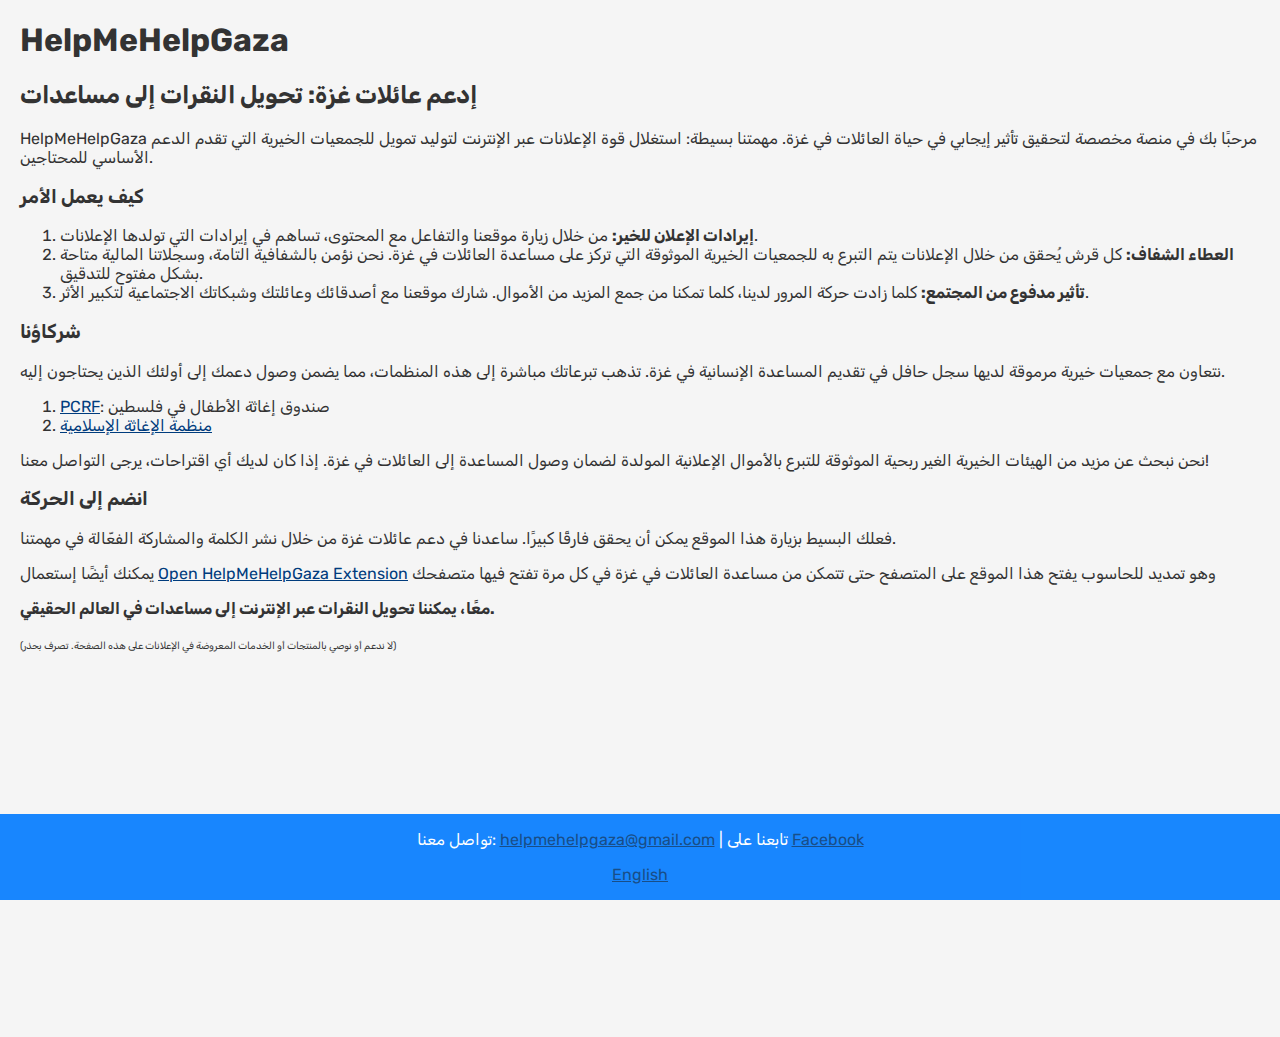
==== ar.html @ 44040ca2 "add adsense code to html files" ====
<!DOCTYPE html>
<html lang="ar">

<head>
	<meta charset="UTF-8">
	<meta name="viewport" content="width=device-width, initial-scale=1.0">
	<meta name="description" content="دعم عائلات غزة: تحويل النقرات إلى مساعدات">
	<title>HelpMeHelpGaza</title>
	<link rel="icon" href="favicon.ico" type="image/x-icon"/>
	<link href="https://fonts.googleapis.com/css2?family=Rubik&display=swap" rel="stylesheet">
	<script src="scipts.js"></script>
	<link rel="stylesheet" href="styles.css">
	<script async src="https://pagead2.googlesyndication.com/pagead/js/adsbygoogle.js?client=ca-pub-2521266995180224"
     crossorigin="anonymous"></script>
</head>

<body>
	<h1>HelpMeHelpGaza</h1>
	<h2>إدعم عائلات غزة: تحويل النقرات إلى مساعدات</h2>
	<p>HelpMeHelpGaza مرحبًا بك في
	منصة مخصصة لتحقيق تأثير إيجابي في حياة العائلات في غزة. مهمتنا بسيطة: استغلال قوة الإعلانات عبر الإنترنت لتوليد تمويل للجمعيات الخيرية التي تقدم الدعم الأساسي للمحتاجين.</p>

	<h3>كيف يعمل الأمر</h3>
	<ol>
		<li><strong>إيرادات الإعلان للخير:</strong> من خلال زيارة موقعنا والتفاعل مع المحتوى، تساهم في إيرادات التي تولدها الإعلانات.</li>
		<li><strong>العطاء الشفاف:</strong> كل قرش يُحقق من خلال الإعلانات يتم التبرع به للجمعيات الخيرية الموثوقة التي تركز على مساعدة العائلات في غزة. نحن نؤمن بالشفافية التامة، وسجلاتنا المالية متاحة بشكل مفتوح للتدقيق.</li>
		<li><strong>تأثير مدفوع من المجتمع:</strong> كلما زادت حركة المرور لدينا، كلما تمكنا من جمع المزيد من الأموال. شارك موقعنا مع أصدقائك وعائلتك وشبكاتك الاجتماعية لتكبير الأثر.</li>
	</ol>

	<h3>شركاؤنا</h3>
	<p>نتعاون مع جمعيات خيرية مرموقة لديها سجل حافل في تقديم المساعدة الإنسانية في غزة. تذهب تبرعاتك مباشرة إلى هذه المنظمات، مما يضمن وصول دعمك إلى أولئك الذين يحتاجون إليه.</p>

	<ol>
		<li><a href="https://www.pcrf.net/" target="_blank">PCRF</a>: صندوق إغاثة الأطفال في فلسطين</li>
		<li><a href="https://www.islamic-relief.me/palestine-emergency-appeal/" target="_blank">منظمة الإغاثة الإسلامية</a></li>
	</ol>

	<p>نحن نبحث عن مزيد من الهيئات الخيرية الغير ربحية الموثوقة للتبرع بالأموال الإعلانية المولدة لضمان وصول المساعدة إلى العائلات في غزة. إذا كان لديك أي اقتراحات، يرجى التواصل معنا!</p>

	<h3>انضم إلى الحركة</h3>
	<p>فعلك البسيط بزيارة هذا الموقع يمكن أن يحقق فارقًا كبيرًا. ساعدنا في دعم عائلات غزة من خلال نشر الكلمة والمشاركة الفعّالة في مهمتنا.</p>
	<p> يمكنك أيضًا إستعمال <a href="https://github.com/NoobJsPerson/open-helpmehelpgaza" target="_blank">Open HelpMeHelpGaza Extension</a> وهو تمديد للحاسوب يفتح هذا الموقع على المتصفح حتى تتمكن من مساعدة العائلات في غزة في كل مرة تفتح فيها متصفحك</p>
	<p><strong>معًا، يمكننا تحويل النقرات عبر الإنترنت إلى مساعدات في العالم الحقيقي.</strong></p>
	<span class="small">(لا ندعم أو نوصي بالمنتجات أو الخدمات المعروضة في الإعلانات على هذه الصفحة. تصرف بحذر)</span>
	<footer>
		<p>تواصل معنا: <a href="mailto:helpmehelpgaza@gmail.com">helpmehelpgaza@gmail.com</a> | تابعنا على <a href="https://www.facebook.com/profile.php?id=61553260445418">Facebook</a></p>
		<p><a href="/index.html">English</a></p>
	</footer>
</body>

</html>
---- styles.css ----
body {
    max-width: 100%;
    margin: 20px;
    margin-bottom: 30%;
    padding: 0;
    background-color: #f5f5f5;
    color: #333;
    font-family: 'Rubik', sans-serif;
    max-width: 100%;
}
footer {
    position: fixed;
    text-align: center;
    opacity: 0.9;
    z-index: 5;
    background-color: #007BFF;
    color: #fff;
    padding: 0px;
    width: 100%;
    bottom: 0;
    left: 0;
    right: 0;
}
.small {
    font-size: 10px;
}
a {
    color:#003c7d;
}
.small-ad {
    display: none;
}
.center-text {
    text-align: center;
}
.big {
    color: red;
    font-weight: bold;
    font-size: 2em;
}
@media (max-width: 700px) {
    .big-ad {
    	display: none;
    }
    .small-ad {
	    display: initial;
    }
}
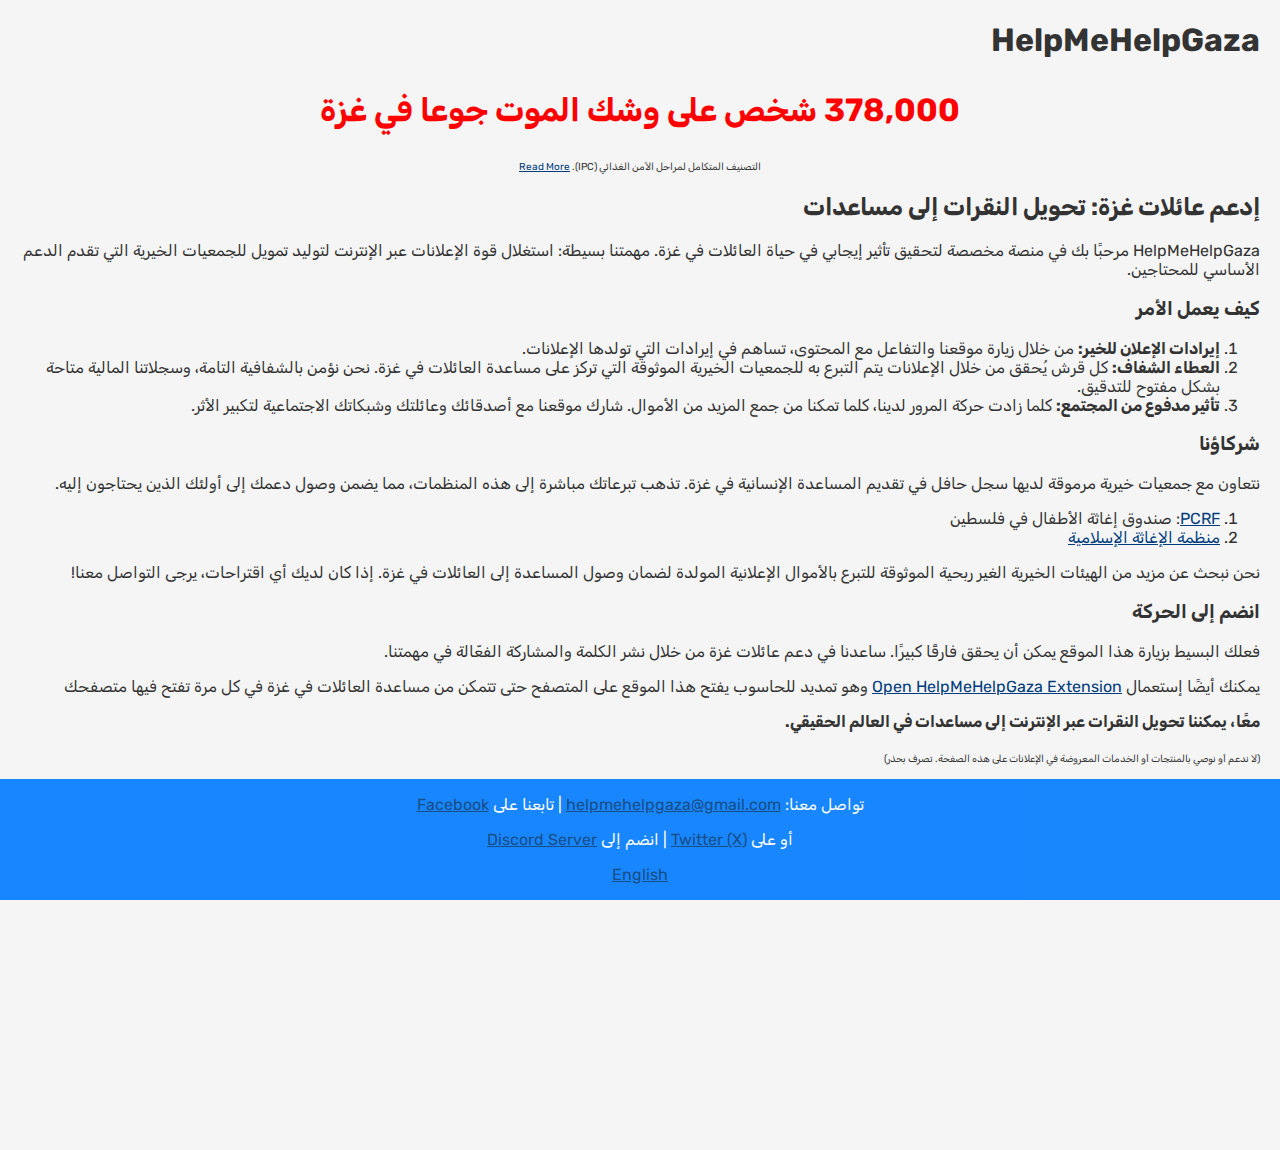
==== commit 20fcbfbe: "update and fix direction in arabic version" ====
--- a/ar.html
+++ b/ar.html
@@ -1,5 +1,5 @@
 <!DOCTYPE html>
-<html lang="ar">
+<html lang="ar" dir="rtl">
 
 <head>
 	<meta charset="UTF-8">
@@ -10,12 +10,26 @@
 	<link href="https://fonts.googleapis.com/css2?family=Rubik&display=swap" rel="stylesheet">
 	<script src="scipts.js"></script>
 	<link rel="stylesheet" href="styles.css">
-	<script async src="https://pagead2.googlesyndication.com/pagead/js/adsbygoogle.js?client=ca-pub-2521266995180224"
-     crossorigin="anonymous"></script>
 </head>
 
 <body>
 	<h1>HelpMeHelpGaza</h1>
+	<div class="center-text">
+		<p class="big">378,000 شخص على وشك الموت جوعا في غزة</p>
+		<p class="small">التصنيف المتكامل لمراحل الأمن الغذائي (IPC). <a href="blogs/stats-about-famine-en.html">Read More</a></p>
+	</div>
+	<div class="small-ad">
+		<script type="text/javascript">
+			atOptions = {
+				'key' : '167843d3d21fd6d99da79cbcc9fb5301',
+				'format' : 'iframe',
+				'height' : 50,
+				'width' : 320,
+				'params' : {}
+			};
+			document.write('<scr' + 'ipt type="text/javascript" src="//cockpiteconomicspayroll.com/167843d3d21fd6d99da79cbcc9fb5301/invoke.js"></scr' + 'ipt>');
+		</script>
+	</div>
 	<h2>إدعم عائلات غزة: تحويل النقرات إلى مساعدات</h2>
 	<p>HelpMeHelpGaza مرحبًا بك في
 	منصة مخصصة لتحقيق تأثير إيجابي في حياة العائلات في غزة. مهمتنا بسيطة: استغلال قوة الإعلانات عبر الإنترنت لتوليد تمويل للجمعيات الخيرية التي تقدم الدعم الأساسي للمحتاجين.</p>
@@ -42,8 +56,34 @@
 	<p> يمكنك أيضًا إستعمال <a href="https://github.com/NoobJsPerson/open-helpmehelpgaza" target="_blank">Open HelpMeHelpGaza Extension</a> وهو تمديد للحاسوب يفتح هذا الموقع على المتصفح حتى تتمكن من مساعدة العائلات في غزة في كل مرة تفتح فيها متصفحك</p>
 	<p><strong>معًا، يمكننا تحويل النقرات عبر الإنترنت إلى مساعدات في العالم الحقيقي.</strong></p>
 	<span class="small">(لا ندعم أو نوصي بالمنتجات أو الخدمات المعروضة في الإعلانات على هذه الصفحة. تصرف بحذر)</span>
+	<div class="big-ad">
+		<script type="text/javascript">
+			atOptions = {
+				'key' : 'e86bc69e6d2e89c1b78f659e9b4c73d3',
+				'format' : 'iframe',
+				'height' : 90,
+				'width' : 728,
+				'params' : {}
+			};
+			document.write('<scr' + 'ipt type="text/javascript" src="//cockpiteconomicspayroll.com/e86bc69e6d2e89c1b78f659e9b4c73d3/invoke.js"></scr' + 'ipt>');
+		</script>
+	</div>
+	<div class="small-ad">
+		<script type="text/javascript">
+			atOptions = {
+				'key' : 'cb1886bb3a43ab57fc9ee2b6c716205c',
+				'format' : 'iframe',
+				'height' : 250,
+				'width' : 300,
+				'params' : {}
+			};
+			document.write('<scr' + 'ipt type="text/javascript" src="//cockpiteconomicspayroll.com/cb1886bb3a43ab57fc9ee2b6c716205c/invoke.js"></scr' + 'ipt>');
+		</script>
+	</div>
+
+	
 	<footer>
-		<p>تواصل معنا: <a href="mailto:helpmehelpgaza@gmail.com">helpmehelpgaza@gmail.com</a> | تابعنا على <a href="https://www.facebook.com/profile.php?id=61553260445418">Facebook</a></p>
+		<p>تواصل معنا: <a href="mailto:helpmehelpgaza@gmail.com">helpmehelpgaza@gmail.com</a> | تابعنا على <a href="https://www.facebook.com/profile.php?id=61553260445418">Facebook</a></p>  أو على <a href="https://twitter.com/helpmehelpgaza">Twitter (X)</a> | انضم إلى <a href="https://discord.com/invite/BfhUSAAPZ5">Discord Server</a></p>
 		<p><a href="/index.html">English</a></p>
 	</footer>
 </body>
--- a/styles.css
+++ b/styles.css
@@ -38,11 +38,25 @@
     font-weight: bold;
     font-size: 2em;
 }
+.iframe {
+	width: 85vw;
+	height: 77vh;
+	padding: 5px;
+	border-radius: 15px;
+	border: 0;
+}
+
 @media (max-width: 700px) {
-    .big-ad {
-    	display: none;
+    .iframe {
+	width: 100%;
+	height: 35vh;
+	padding: 0;
+	border-radius: 0;
     }
-    .small-ad {
-	    display: initial;
-    }
+	.small-ad {
+		display: block;
+	}
+	.big-ad {
+		display: none;
+	}
 }
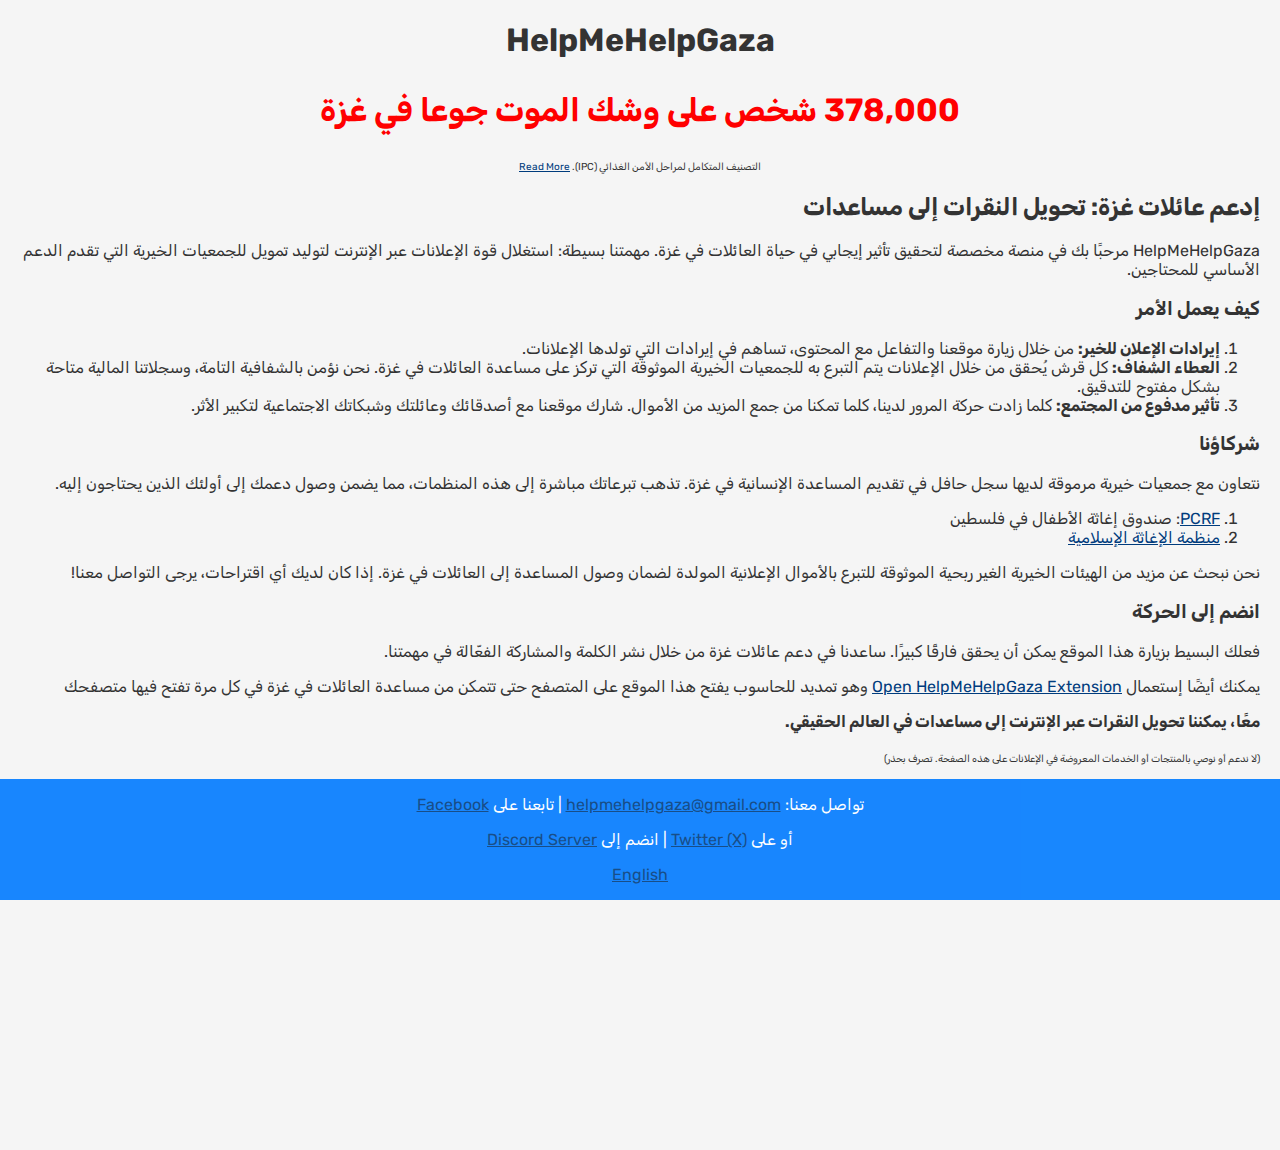
==== commit ad5970e3: "center h1 tag in ar.html" ====
--- a/ar.html
+++ b/ar.html
@@ -13,7 +13,9 @@
 </head>
 
 <body>
-	<h1>HelpMeHelpGaza</h1>
+	<div class="center-text">
+		<h1>HelpMeHelpGaza</h1>
+	</div>
 	<div class="center-text">
 		<p class="big">378,000 شخص على وشك الموت جوعا في غزة</p>
 		<p class="small">التصنيف المتكامل لمراحل الأمن الغذائي (IPC). <a href="blogs/stats-about-famine-en.html">Read More</a></p>
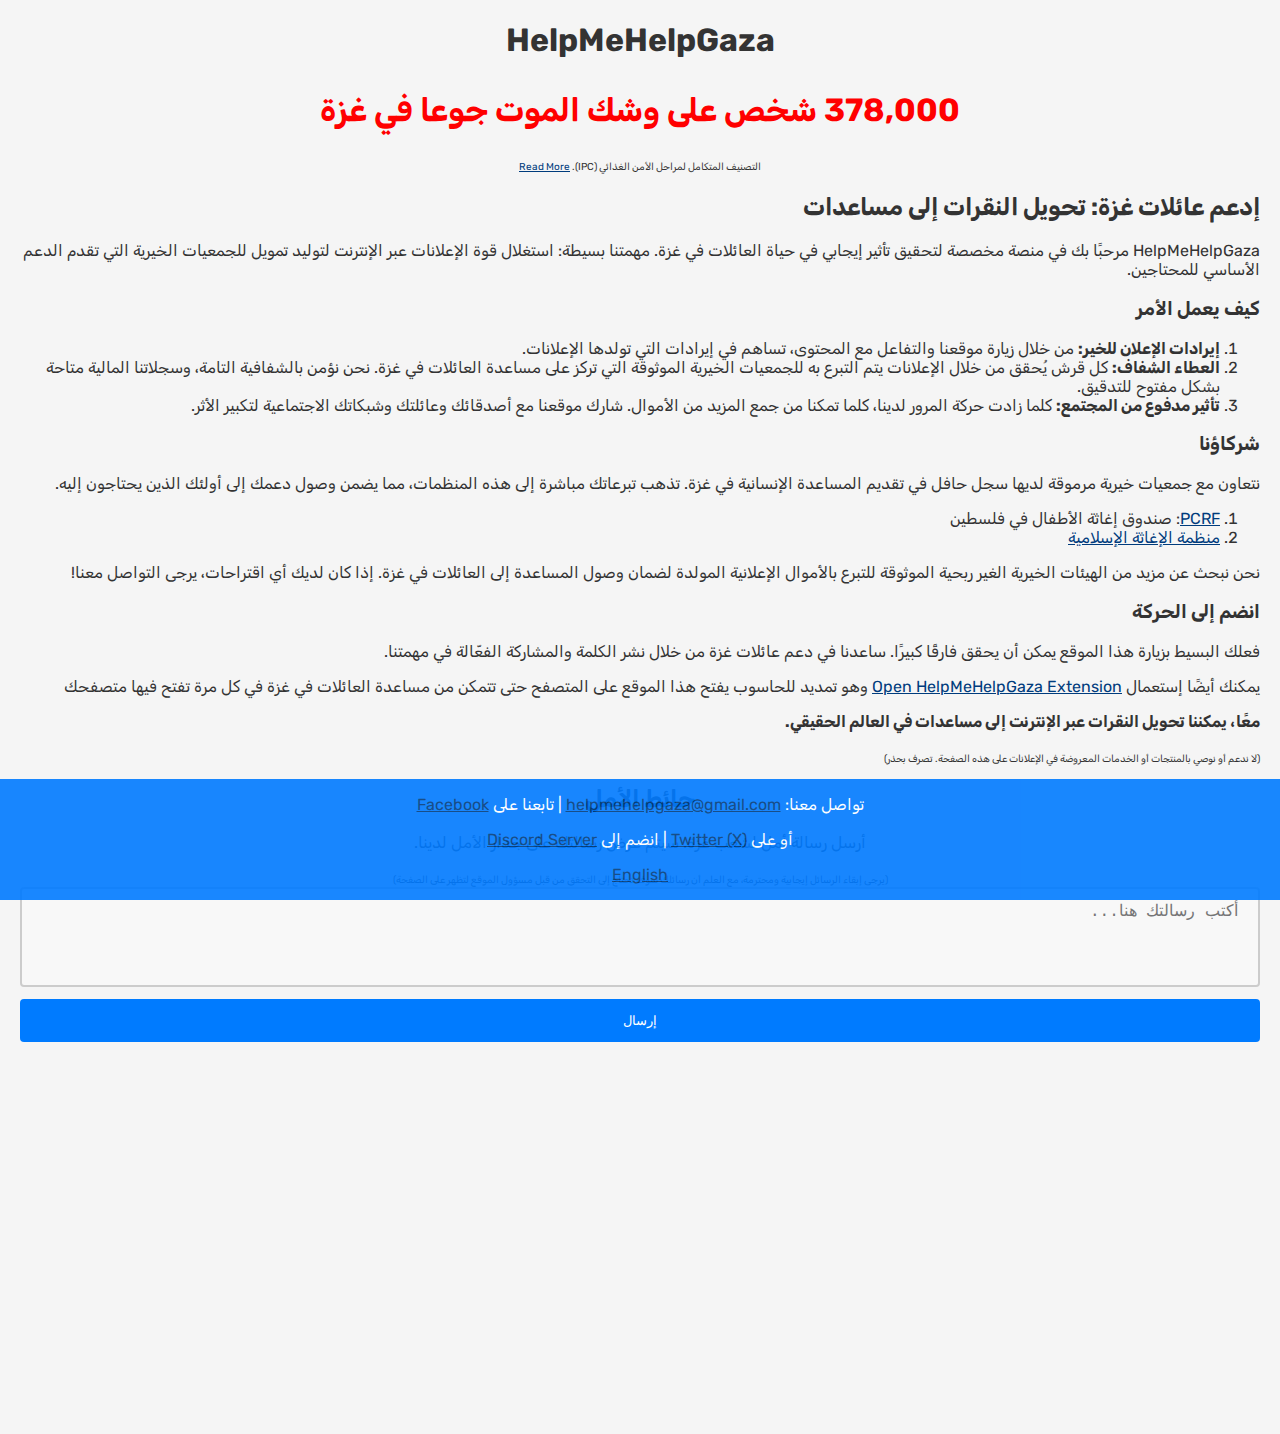
==== commit 385583ae: "add wall of hope to the arabic page" ====
--- a/ar.html
+++ b/ar.html
@@ -8,7 +8,7 @@
 	<title>HelpMeHelpGaza</title>
 	<link rel="icon" href="favicon.ico" type="image/x-icon"/>
 	<link href="https://fonts.googleapis.com/css2?family=Rubik&display=swap" rel="stylesheet">
-	<script src="scipts.js"></script>
+	<script src="wallofhope.js" defer></script>
 	<link rel="stylesheet" href="styles.css">
 </head>
 
@@ -82,7 +82,17 @@
 			document.write('<scr' + 'ipt type="text/javascript" src="//cockpiteconomicspayroll.com/cb1886bb3a43ab57fc9ee2b6c716205c/invoke.js"></scr' + 'ipt>');
 		</script>
 	</div>
+	<div class="center-text">
+		<h2>حائط الأمل</h2>
+		<p>أرسل رسالة أمل لشعب غزة. سيتم عرض رسالتك على جدار الأمل لدينا.</p>
+		<span class="small">(يرجى إبقاء الرسائل إيجابية ومحترمة، مع العلم أن رسائلك سوف تحتاج إلى التحقق من قبل مسؤول الموقع لتظهر على الصفحة)</span>
+		<textarea id="message" placeholder="أكتب رسالتك هنا..."></textarea>
+		<button onclick="postMessage()">إرسال</button>
+		<div id="wall"></div>
 
+		</div>
+		<div id="snackbar">تم إرسال الرسالة وهي في انتظار الموافقة!</div>
+	</div>
 	
 	<footer>
 		<p>تواصل معنا: <a href="mailto:helpmehelpgaza@gmail.com">helpmehelpgaza@gmail.com</a> | تابعنا على <a href="https://www.facebook.com/profile.php?id=61553260445418">Facebook</a></p>  أو على <a href="https://twitter.com/helpmehelpgaza">Twitter (X)</a> | انضم إلى <a href="https://discord.com/invite/BfhUSAAPZ5">Discord Server</a></p>
--- a/styles.css
+++ b/styles.css
@@ -60,3 +60,77 @@
 		display: none;
 	}
 }
+textarea {
+	width: 100%;
+	height: 100px;
+	padding: 12px 20px;
+	box-sizing: border-box;
+	border: 2px solid #ccc;
+	border-radius: 4px;
+	background-color: #f8f8f8;
+	font-size: 16px;
+	resize: none;
+}
+button {
+	background-color: #007BFF;
+	color: white;
+	padding: 14px 20px;
+	margin: 8px 0;
+	border: none;
+	border-radius: 4px;
+	cursor: pointer;
+	width: 100%;
+}
+.message {
+	padding: 20px;
+	margin: 20px;
+	border-radius: 10px;
+	background-color: #f8f8f8;
+	border: 1px solid #ccc;
+}
+/* The snackbar - position it at the bottom and in the middle of the screen */
+#snackbar {
+	visibility: hidden; /* Hidden by default. Visible on click */
+	min-width: 250px; /* Set a default minimum width */
+	margin-left: -125px; /* Divide value of min-width by 2 */
+	background-color: #333; /* Black background color */
+	color: #fff; /* White text color */
+	text-align: center; /* Centered text */
+	border-radius: 2px; /* Rounded borders */
+	padding: 16px; /* Padding */
+	position: fixed; /* Sit on top of the screen */
+	z-index: 6; /* Add a z-index if needed */
+	left: 50%; /* Center the snackbar */
+	right: 5	0%;
+	bottom: 30px; /* 30px from the bottom */
+  }
+  
+  /* Show the snackbar when clicking on a button (class added with JavaScript) */
+  #snackbar.show {
+	visibility: visible; /* Show the snackbar */
+	/* Add animation: Take 0.5 seconds to fade in and out the snackbar.
+	However, delay the fade out process for 2.5 seconds */
+	-webkit-animation: fadein 0.5s, fadeout 0.5s 2.5s;
+	animation: fadein 0.5s, fadeout 0.5s 2.5s;
+  }
+  
+  /* Animations to fade the snackbar in and out */
+  @-webkit-keyframes fadein {
+	from {bottom: 0; opacity: 0;}
+	to {bottom: 30px; opacity: 1;}
+  }
+  
+  @keyframes fadein {
+	from {bottom: 0; opacity: 0;}
+	to {bottom: 30px; opacity: 1;}
+  }
+  
+  @-webkit-keyframes fadeout {
+	from {bottom: 30px; opacity: 1;}
+	to {bottom: 0; opacity: 0;}
+  }
+  
+  @keyframes fadeout {
+	from {bottom: 30px; opacity: 1;}
+	to {bottom: 0; opacity: 0;}
+  }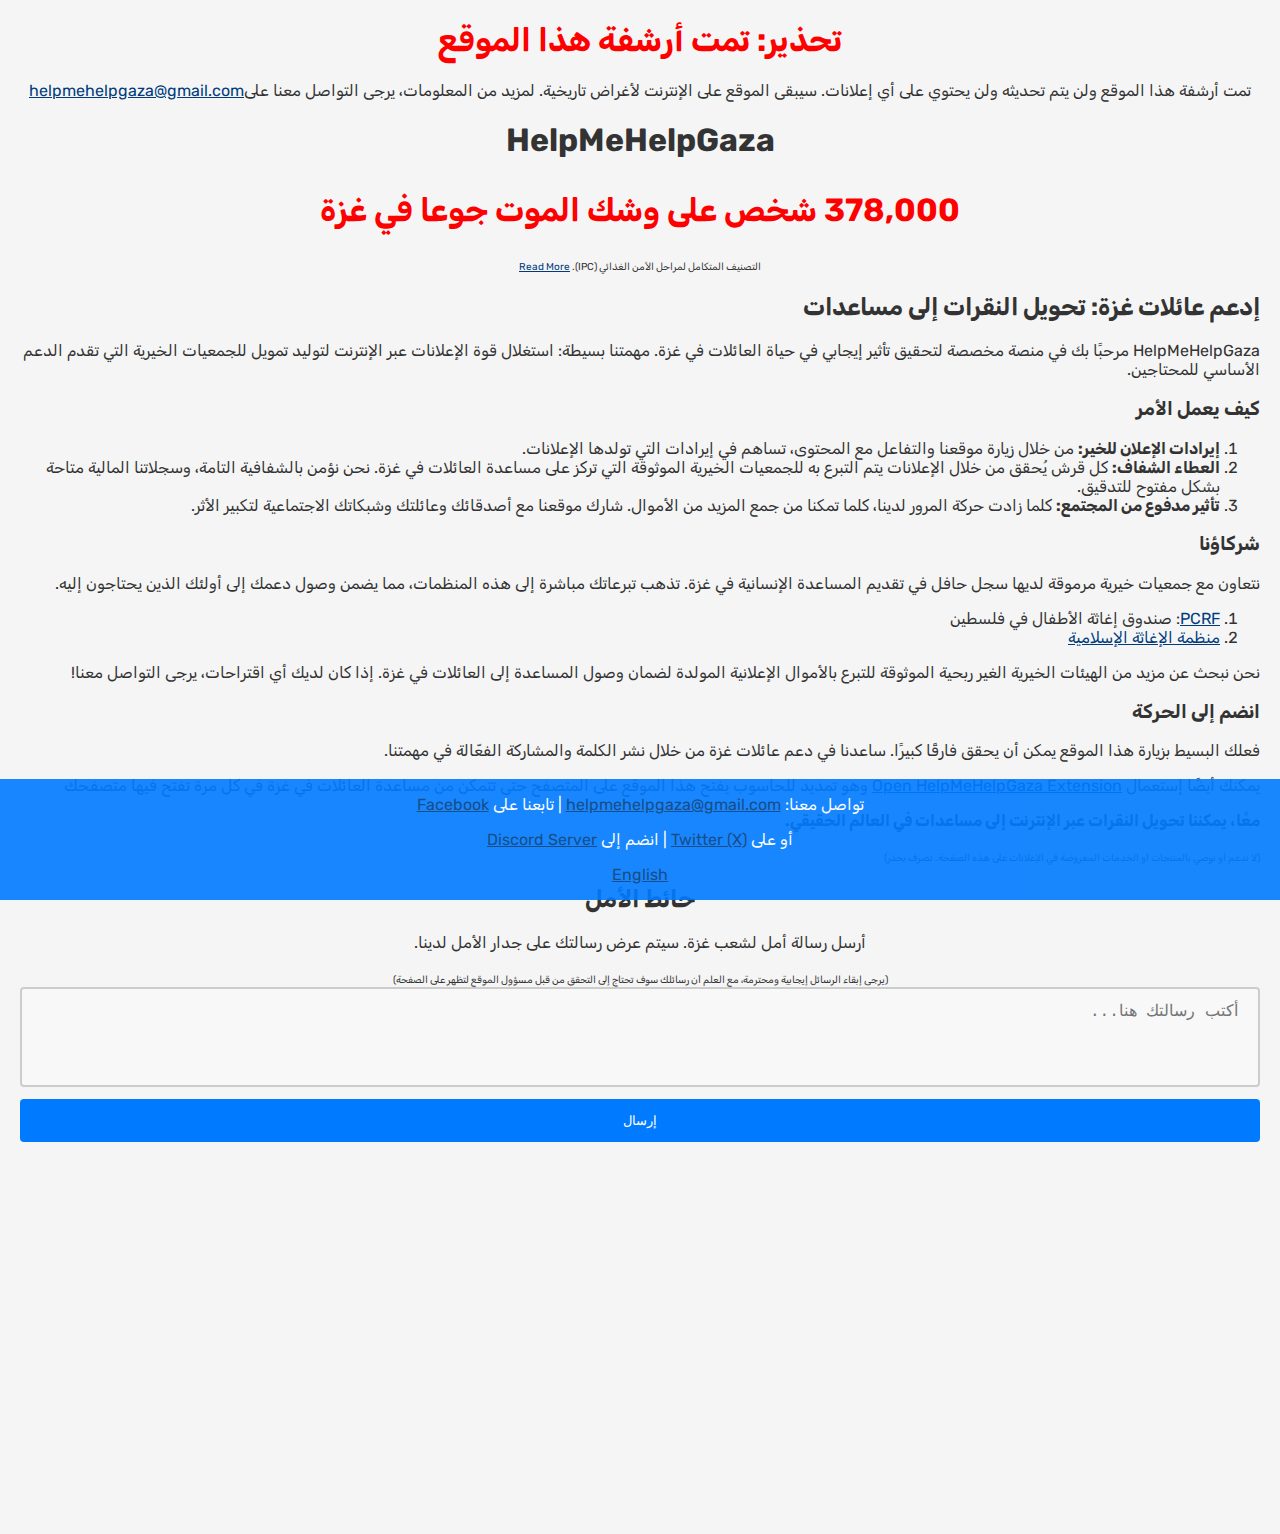
==== commit 8b10f30c: "archive the project" ====
--- a/ar.html
+++ b/ar.html
@@ -14,23 +14,14 @@
 
 <body>
 	<div class="center-text">
+		<h1 class="big">تحذير: تمت أرشفة هذا الموقع</h1>
+		<p>تمت أرشفة هذا الموقع ولن يتم تحديثه ولن يحتوي على أي إعلانات. سيبقى الموقع على الإنترنت لأغراض تاريخية. لمزيد من المعلومات، يرجى التواصل معنا على<a
+				href="mailto:helpmehelpgaza@gmail.com">helpmehelpgaza@gmail.com</a></p>
 		<h1>HelpMeHelpGaza</h1>
 	</div>
 	<div class="center-text">
 		<p class="big">378,000 شخص على وشك الموت جوعا في غزة</p>
 		<p class="small">التصنيف المتكامل لمراحل الأمن الغذائي (IPC). <a href="blogs/stats-about-famine-en.html">Read More</a></p>
-	</div>
-	<div class="small-ad">
-		<script type="text/javascript">
-			atOptions = {
-				'key' : '167843d3d21fd6d99da79cbcc9fb5301',
-				'format' : 'iframe',
-				'height' : 50,
-				'width' : 320,
-				'params' : {}
-			};
-			document.write('<scr' + 'ipt type="text/javascript" src="//cockpiteconomicspayroll.com/167843d3d21fd6d99da79cbcc9fb5301/invoke.js"></scr' + 'ipt>');
-		</script>
 	</div>
 	<h2>إدعم عائلات غزة: تحويل النقرات إلى مساعدات</h2>
 	<p>HelpMeHelpGaza مرحبًا بك في
@@ -58,30 +49,6 @@
 	<p> يمكنك أيضًا إستعمال <a href="https://github.com/NoobJsPerson/open-helpmehelpgaza" target="_blank">Open HelpMeHelpGaza Extension</a> وهو تمديد للحاسوب يفتح هذا الموقع على المتصفح حتى تتمكن من مساعدة العائلات في غزة في كل مرة تفتح فيها متصفحك</p>
 	<p><strong>معًا، يمكننا تحويل النقرات عبر الإنترنت إلى مساعدات في العالم الحقيقي.</strong></p>
 	<span class="small">(لا ندعم أو نوصي بالمنتجات أو الخدمات المعروضة في الإعلانات على هذه الصفحة. تصرف بحذر)</span>
-	<div class="big-ad">
-		<script type="text/javascript">
-			atOptions = {
-				'key' : 'e86bc69e6d2e89c1b78f659e9b4c73d3',
-				'format' : 'iframe',
-				'height' : 90,
-				'width' : 728,
-				'params' : {}
-			};
-			document.write('<scr' + 'ipt type="text/javascript" src="//cockpiteconomicspayroll.com/e86bc69e6d2e89c1b78f659e9b4c73d3/invoke.js"></scr' + 'ipt>');
-		</script>
-	</div>
-	<div class="small-ad">
-		<script type="text/javascript">
-			atOptions = {
-				'key' : 'cb1886bb3a43ab57fc9ee2b6c716205c',
-				'format' : 'iframe',
-				'height' : 250,
-				'width' : 300,
-				'params' : {}
-			};
-			document.write('<scr' + 'ipt type="text/javascript" src="//cockpiteconomicspayroll.com/cb1886bb3a43ab57fc9ee2b6c716205c/invoke.js"></scr' + 'ipt>');
-		</script>
-	</div>
 	<div class="center-text">
 		<h2>حائط الأمل</h2>
 		<p>أرسل رسالة أمل لشعب غزة. سيتم عرض رسالتك على جدار الأمل لدينا.</p>
